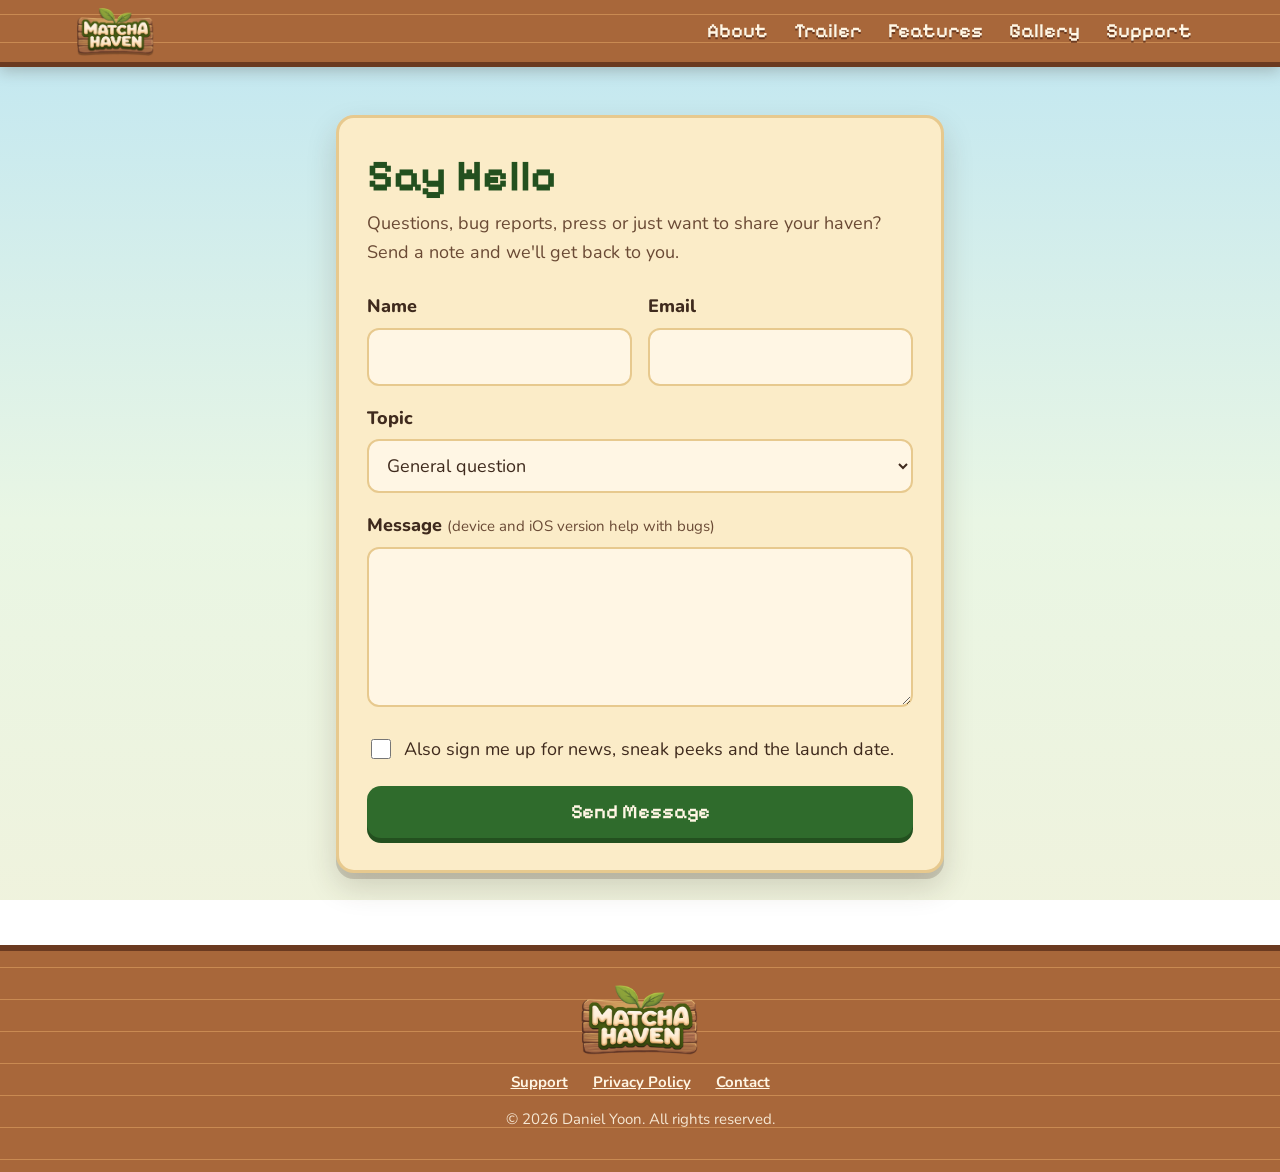
==== contact.html @ 855d6d3d "Add contact form, consistent typography, cleaner phone menu - contact.html: styled form that forward" ====
<!doctype html>
<html lang="en">
<head>
  <meta charset="utf-8">
  <meta name="viewport" content="width=device-width, initial-scale=1">
  <title>Contact · Matcha Haven</title>
  <meta name="description" content="Get in touch with the Matcha Haven team.">
  <meta name="theme-color" content="#7fbf5a">
  <link rel="icon" href="img/icon.png">
  <link rel="preconnect" href="https://fonts.googleapis.com">
  <link rel="preconnect" href="https://fonts.gstatic.com" crossorigin>
  <link href="https://fonts.googleapis.com/css2?family=Nunito:wght@400;700;800&family=Pixelify+Sans:wght@500;600;700&display=swap" rel="stylesheet">
  <link rel="stylesheet" href="style.css">
  <link rel="stylesheet" href="typography.css">
  <style>
    .contact-wrap { max-width: 640px; margin: 48px auto 72px; padding: 0 16px; }
    .contact-card {
      background: var(--parchment);
      border: 3px solid var(--parchment-edge);
      border-radius: var(--radius);
      box-shadow: var(--shadow);
      padding: 32px 28px;
    }
    .contact-card h1 { margin: 0 0 6px; color: var(--leaf-dark); }
    .contact-card .lede { margin: 0 0 24px; color: var(--ink-soft); }
    .field { margin-bottom: 18px; }
    .field label { display: block; font-weight: 800; margin-bottom: 6px; }
    .field .hint { font-weight: 400; color: var(--ink-soft); font-size: 15px; }
    .field input, .field select, .field textarea {
      width: 100%;
      font: inherit;
      color: var(--ink);
      background: var(--cream);
      border: 2px solid var(--parchment-edge);
      border-radius: 12px;
      padding: 12px 14px;
      transition: border-color .15s, box-shadow .15s;
    }
    .field textarea { min-height: 160px; resize: vertical; }
    .field input:focus, .field select:focus, .field textarea:focus {
      outline: none;
      border-color: var(--meadow-dark);
      box-shadow: 0 0 0 4px rgba(127, 191, 90, .3);
    }
    .field input:user-invalid, .field textarea:user-invalid { border-color: #c0533a; }
    .row { display: grid; grid-template-columns: 1fr 1fr; gap: 16px; }
    @media (max-width: 560px) { .row { grid-template-columns: 1fr; } }
    .check { display: flex; gap: 10px; align-items: flex-start; margin: 4px 0 22px; }
    .check input { width: 20px; height: 20px; margin-top: 4px; accent-color: var(--meadow-dark); }
    .hp { position: absolute; left: -9999px; }
    .contact-card button.btn {
      width: 100%; cursor: pointer;
      display: flex; justify-content: center; align-items: center; text-align: center;
      padding: 14px; border-radius: 14px; border: none;
      color: var(--cream); background: var(--leaf);
      box-shadow: 0 5px 0 var(--leaf-dark);
      transition: transform .08s, box-shadow .08s;
    }
    .contact-card button.btn:hover { background: var(--meadow-dark); }
    .contact-card button.btn:active { transform: translateY(4px); box-shadow: 0 1px 0 var(--leaf-dark); }
    .contact-card button.btn:disabled { opacity: .7; cursor: wait; }
    .status { margin-top: 16px; padding: 12px 14px; border-radius: 12px; display: none; font-weight: 700; }
    .status.ok { display: block; background: #e3f3d6; color: var(--leaf-dark); }
    .status.err { display: block; background: #f8dcd2; color: #8a2f1c; }
  </style>
</head>
<body>
<header class="topbar">
  <nav aria-label="Main">
    <a class="home" href="index.html"><img src="img/logo.png" alt="Matcha Haven"></a>
    <button class="menu-button" type="button" aria-expanded="false" aria-controls="links" aria-label="Open menu"><span></span><span></span><span></span></button>
    <div class="links" id="links">
      <a class="link" href="index.html#about">About</a>
      <a class="link" href="index.html#trailer">Trailer</a>
      <a class="link" href="index.html#features">Features</a>
      <a class="link" href="index.html#gallery">Gallery</a>
      <a class="link" href="support.html">Support</a>
    </div>
  </nav>
</header>

<main class="contact-wrap">
  <div class="contact-card">
    <h1>Say Hello</h1>
    <p class="lede">Questions, bug reports, press or just want to share your haven? Send a note and we'll get back to you.</p>

    <form id="contact-form" action="https://formsubmit.co/nordhaus196@gmail.com" method="POST" novalidate>
      <!-- FormSubmit settings -->
      <input type="hidden" name="_subject" value="New Matcha Haven contact message">
      <input type="hidden" name="_template" value="table">
      <input type="hidden" name="_captcha" value="false">
      <input type="text" name="_honey" class="hp" tabindex="-1" autocomplete="off" aria-hidden="true">

      <div class="row">
        <div class="field">
          <label for="name">Name</label>
          <input id="name" name="name" type="text" autocomplete="name" required maxlength="80">
        </div>
        <div class="field">
          <label for="email">Email</label>
          <input id="email" name="email" type="email" autocomplete="email" required maxlength="120">
        </div>
      </div>

      <div class="field">
        <label for="topic">Topic</label>
        <select id="topic" name="topic">
          <option>General question</option>
          <option>Bug report</option>
          <option>TestFlight / beta access</option>
          <option>Press &amp; partnerships</option>
          <option>Feedback &amp; ideas</option>
        </select>
      </div>

      <div class="field">
        <label for="message">Message <span class="hint">(device and iOS version help with bugs)</span></label>
        <textarea id="message" name="message" required minlength="10" maxlength="4000"></textarea>
      </div>

      <label class="check">
        <input type="checkbox" name="updates" value="Yes">
        <span>Also sign me up for news, sneak peeks and the launch date.</span>
      </label>

      <button class="btn" type="submit">Send Message</button>
      <div id="status" class="status" role="status" aria-live="polite"></div>
    </form>
  </div>
</main>

<footer>
  <img src="img/logo.png" alt="Matcha Haven">
  <div>
    <a href="support.html">Support</a>
    <a href="privacy.html">Privacy Policy</a>
    <a href="contact.html">Contact</a>
  </div>
  <p>© 2026 Daniel Yoon. All rights reserved.</p>
</footer>

<script>
  const form = document.getElementById('contact-form');
  const status = document.getElementById('status');
  const btn = form.querySelector('button[type=submit]');

  form.addEventListener('submit', async (e) => {
    e.preventDefault();
    status.className = 'status';
    if (!form.checkValidity()) {
      form.reportValidity();
      return;
    }
    btn.disabled = true;
    btn.textContent = 'Sending…';
    const data = Object.fromEntries(new FormData(form));
    data._replyto = data.email;
    try {
      const res = await fetch('https://formsubmit.co/ajax/nordhaus196@gmail.com', {
        method: 'POST',
        headers: { 'Content-Type': 'application/json', 'Accept': 'application/json' },
        body: JSON.stringify(data)
      });
      const json = await res.json();
      if (!res.ok || json.success === 'false' || json.success === false) throw new Error(json.message);
      form.reset();
      status.textContent = 'Thanks! Your message is on its way. 🍵';
      status.className = 'status ok';
    } catch (err) {
      status.textContent = "Something went wrong sending that. Please try again in a moment.";
      status.className = 'status err';
    } finally {
      btn.disabled = false;
      btn.textContent = 'Send Message';
    }
  });
</script>
<script src="site.js"></script>
</body>
</html>
---- style.css ----
/* Matcha Haven: website styles */

:root {
  --sky-top: #bfe6f2;
  --sky-low: #e9f6e4;
  --meadow: #7fbf5a;
  --meadow-dark: #4f8f3a;
  --leaf: #2f6b2c;
  --leaf-dark: #23501f;
  --cream: #fff6e4;
  --parchment: #fbecc8;
  --parchment-edge: #e7c98e;
  --wood: #a8673a;
  --wood-light: #c98a52;
  --wood-dark: #6b3a20;
  --ink: #3f2a1d;
  --ink-soft: #6a4a35;
  --link: #2f6b2c;
  --shadow: 0 6px 0 rgba(63, 42, 29, 0.18), 0 14px 30px rgba(63, 42, 29, 0.18);
  --radius: 18px;
}

* { box-sizing: border-box; }

html { scroll-behavior: smooth; }

body {
  margin: 0;
  color: var(--ink);
  font: 18px/1.65 "Nunito", -apple-system, BlinkMacSystemFont, "Segoe UI", sans-serif;
  background:
    linear-gradient(180deg, var(--sky-top) 0, var(--sky-low) 520px, #f4f0d8 1200px, #efe6c8 100%);
  background-attachment: fixed;
  min-height: 100vh;
  overflow-x: hidden;
}

img { max-width: 100%; display: block; }

a { color: var(--link); font-weight: 700; }

.pixel, h1, h2, h3 { font-family: "Pixelify Sans", system-ui, sans-serif; }

/* ---------- top bar ---------- */

.topbar {
  position: sticky;
  top: 0;
  z-index: 50;
  background:
    repeating-linear-gradient(180deg, var(--wood) 0 14px, var(--wood-light) 14px 15px, var(--wood) 15px 28px);
  border-bottom: 5px solid var(--wood-dark);
  box-shadow: 0 4px 14px rgba(63, 42, 29, 0.25);
}

.topbar nav {
  max-width: 1160px;
  margin: 0 auto;
  padding: 8px 16px;
  display: flex;
  align-items: center;
  gap: 6px;
}

.topbar .home { margin-right: auto; display: flex; align-items: center; }
.topbar .home img { height: 46px; width: auto; filter: drop-shadow(0 2px 0 rgba(0,0,0,.25)); }

.topbar a.link {
  color: var(--cream);
  text-decoration: none;
  font-family: "Pixelify Sans", system-ui, sans-serif;
  font-size: 20px;
  padding: 6px 12px;
  border-radius: 10px;
  text-shadow: 0 2px 0 var(--wood-dark);
}

.topbar a.link:hover, .topbar a.link:focus-visible { background: rgba(255, 246, 228, 0.18); }

.menu-button {
  display: none;
  position: relative;
  flex: none;
  width: 46px;
  height: 46px;
  padding: 0;
  background: var(--cream);
  border: 3px solid var(--wood-dark);
  border-radius: 12px;
  box-shadow: 0 3px 0 var(--wood-dark);
  cursor: pointer;
}
.menu-button:active { transform: translateY(2px); box-shadow: 0 1px 0 var(--wood-dark); }
.menu-button:focus-visible { outline: 3px solid var(--cream); outline-offset: 2px; }
.menu-button span {
  position: absolute;
  left: 10px;
  right: 10px;
  height: 4px;
  border-radius: 2px;
  background: var(--wood-dark);
  transition: transform .2s ease, opacity .15s ease, top .2s ease;
}
.menu-button span:nth-child(1) { top: 10px; }
.menu-button span:nth-child(2) { top: 18px; }
.menu-button span:nth-child(3) { top: 26px; }
.topbar.open .menu-button span:nth-child(1) { top: 18px; transform: rotate(45deg); }
.topbar.open .menu-button span:nth-child(2) { opacity: 0; }
.topbar.open .menu-button span:nth-child(3) { top: 18px; transform: rotate(-45deg); }

/* ---------- hero ---------- */

.hero {
  position: relative;
  max-width: 1400px;
  margin: 0 auto;
}

.hero-art {
  width: 100%;
  aspect-ratio: 1360 / 706;
  object-fit: cover;
  -webkit-mask-image: linear-gradient(180deg, #000 78%, transparent 100%);
          mask-image: linear-gradient(180deg, #000 78%, transparent 100%);
}

.hero-card {
  position: relative;
  max-width: 760px;
  margin: -90px auto 0;
  padding: 26px 30px 30px;
  text-align: center;
  background: var(--parchment);
  border: 5px solid var(--wood-dark);
  border-radius: var(--radius);
  box-shadow: var(--shadow);
}

.tagline {
  font-family: "Pixelify Sans", system-ui, sans-serif;
  font-size: clamp(30px, 5vw, 44px);
  line-height: 1.1;
  margin: 0 0 10px;
  color: var(--leaf);
  text-shadow: 0 3px 0 rgba(47, 107, 44, 0.18);
}

.hero-card p { margin: 0 auto 18px; max-width: 600px; font-size: 19px; }

.platforms {
  display: inline-block;
  margin-bottom: 18px;
  padding: 4px 14px;
  border-radius: 999px;
  background: var(--leaf);
  color: var(--cream);
  font: 600 16px "Pixelify Sans", system-ui, sans-serif;
  letter-spacing: 0.5px;
}

.buttons { display: flex; flex-wrap: wrap; gap: 12px; justify-content: center; }

.btn {
  display: inline-flex;
  align-items: center;
  gap: 8px;
  padding: 12px 22px;
  font: 600 21px "Pixelify Sans", system-ui, sans-serif;
  text-decoration: none;
  border-radius: 14px;
  border: 4px solid var(--leaf-dark);
  background: #5aa84a;
  color: #fff;
  box-shadow: 0 5px 0 var(--leaf-dark);
  transition: transform .08s ease, box-shadow .08s ease;
}

.btn:hover { transform: translateY(-2px); box-shadow: 0 7px 0 var(--leaf-dark); }
.btn:active { transform: translateY(3px); box-shadow: 0 2px 0 var(--leaf-dark); }

.btn.wood { background: var(--wood-light); border-color: var(--wood-dark); box-shadow: 0 5px 0 var(--wood-dark); }
.btn.wood:hover { box-shadow: 0 7px 0 var(--wood-dark); }

/* ---------- sections ---------- */

main { max-width: 1160px; margin: 0 auto; padding: 0 16px 40px; }

section { margin-top: 72px; scroll-margin-top: 90px; }

/* A wooden sign, like the logo's. */
.sign {
  display: table;
  margin: 0 auto 28px;
  padding: 10px 28px 12px;
  font-family: "Pixelify Sans", system-ui, sans-serif;
  font-size: clamp(28px, 4.4vw, 40px);
  line-height: 1.1;
  color: var(--cream);
  text-align: center;
  background:
    repeating-linear-gradient(180deg, var(--wood-light) 0 16px, var(--wood) 16px 18px);
  border: 5px solid var(--wood-dark);
  border-radius: 14px;
  box-shadow: var(--shadow);
  text-shadow:
    -3px 0 var(--leaf-dark), 3px 0 var(--leaf-dark), 0 -3px var(--leaf-dark), 0 3px var(--leaf-dark),
    -2px -2px var(--leaf-dark), 2px 2px var(--leaf-dark), -2px 2px var(--leaf-dark), 2px -2px var(--leaf-dark);
}

.parchment {
  background: var(--parchment);
  border: 5px solid var(--wood-dark);
  border-radius: var(--radius);
  box-shadow: var(--shadow);
}

.about {
  display: grid;
  grid-template-columns: 1.05fr 1fr;
  gap: 28px;
  align-items: center;
  padding: 28px;
}

.about p { margin: 0 0 14px; }
.about p:last-child { margin-bottom: 0; }
.about .lead { font-size: 21px; font-weight: 700; color: var(--leaf); }

.framed {
  border: 6px solid var(--wood-dark);
  border-radius: 14px;
  overflow: hidden;
  background: var(--wood-dark);
  box-shadow: var(--shadow);
}

.framed img { width: 100%; image-rendering: pixelated; }

/* ---------- trailer ---------- */

.trailer-frame {
  max-width: 980px;
  margin: 0 auto;
  padding: 10px;
  background:
    repeating-linear-gradient(90deg, var(--wood) 0 22px, var(--wood-light) 22px 24px);
  border: 5px solid var(--wood-dark);
  border-radius: 20px;
  box-shadow: var(--shadow);
}

.trailer-frame video {
  display: block;
  width: 100%;
  aspect-ratio: 16 / 9;
  border-radius: 10px;
  background: #1d140e;
}

/* ---------- features ---------- */

.features {
  display: grid;
  grid-template-columns: repeat(3, 1fr);
  gap: 22px;
}

.feature {
  overflow: hidden;
  display: flex;
  flex-direction: column;
}

.feature img {
  width: 100%;
  aspect-ratio: 16 / 10;
  object-fit: cover;
  image-rendering: pixelated;
  border-bottom: 5px solid var(--wood-dark);
}

.feature .body { padding: 16px 18px 20px; }
.feature h3 { margin: 0 0 6px; font-size: 25px; color: var(--leaf); line-height: 1.15; }
.feature p { margin: 0; font-size: 17px; color: var(--ink-soft); }

/* ---------- gallery ---------- */

.gallery {
  display: grid;
  grid-template-columns: repeat(3, 1fr);
  gap: 14px;
}

.gallery button {
  padding: 0;
  border: 5px solid var(--wood-dark);
  border-radius: 12px;
  overflow: hidden;
  cursor: zoom-in;
  background: var(--wood-dark);
  box-shadow: 0 5px 0 rgba(63, 42, 29, 0.2);
  transition: transform .12s ease;
}

.gallery button:hover, .gallery button:focus-visible { transform: translateY(-3px) rotate(-0.4deg); }

.gallery img {
  width: 100%;
  aspect-ratio: 16 / 9;
  object-fit: cover;
  image-rendering: pixelated;
}

.lightbox {
  border: 0;
  padding: 0;
  background: transparent;
  max-width: min(1200px, 94vw);
  width: 100%;
}

.lightbox::backdrop { background: rgba(28, 20, 14, 0.82); }

.lightbox img {
  width: 100%;
  max-height: calc(100vh - 110px);
  object-fit: contain;
  border: 6px solid var(--wood-dark);
  border-radius: 14px;
  image-rendering: pixelated;
  background: var(--wood-dark);
}

.lightbox .controls {
  display: flex;
  justify-content: space-between;
  align-items: center;
  margin-top: 12px;
  gap: 10px;
}

.lightbox .caption {
  color: var(--cream);
  font: 600 20px "Pixelify Sans", system-ui, sans-serif;
  text-align: center;
  flex: 1;
}

.lightbox button {
  font: 600 20px "Pixelify Sans", system-ui, sans-serif;
  background: var(--cream);
  color: var(--wood-dark);
  border: 4px solid var(--wood-dark);
  border-radius: 12px;
  padding: 6px 16px;
  cursor: pointer;
}

/* ---------- newsletter band ---------- */

.band {
  margin-top: 80px;
  padding: 34px 24px;
  text-align: center;
  background:
    radial-gradient(circle at 15% 30%, rgba(255,255,255,.12) 0 2px, transparent 3px) 0 0 / 26px 26px,
    linear-gradient(180deg, var(--meadow), var(--meadow-dark));
  border: 5px solid var(--leaf-dark);
  border-radius: var(--radius);
  box-shadow: var(--shadow);
  color: #fff;
}

.band h2 {
  margin: 0 0 8px;
  font-size: clamp(28px, 4vw, 38px);
  text-shadow: 0 3px 0 var(--leaf-dark);
}

.band p { margin: 0 auto 18px; max-width: 560px; font-size: 19px; }

/* ---------- plain pages (privacy, support) ---------- */

.page {
  max-width: 820px;
  margin: 40px auto 0;
  padding: 30px 34px 34px;
}

.page h1 {
  margin: 0 0 4px;
  font-size: clamp(34px, 5vw, 46px);
  color: var(--leaf);
  line-height: 1.1;
}

.page h2 { margin: 30px 0 6px; font-size: 26px; color: var(--wood-dark); }
.page h3 { margin: 22px 0 4px; font-size: 21px; color: var(--leaf); }
.page p { margin: 0 0 12px; }
.page .updated { color: var(--ink-soft); font-style: italic; }

.note {
  background: #e6f2d6;
  border: 3px solid #9cc47f;
  border-radius: 12px;
  padding: 12px 16px;
  margin: 14px 0;
}

/* ---------- footer ---------- */

footer {
  margin-top: 70px;
  padding: 34px 16px 40px;
  text-align: center;
  color: var(--cream);
  background:
    repeating-linear-gradient(180deg, var(--wood) 0 16px, var(--wood-light) 16px 17px, var(--wood) 17px 32px);
  border-top: 6px solid var(--wood-dark);
}

footer img { height: 70px; width: auto; margin: 0 auto 12px; }
footer a { color: var(--cream); margin: 0 10px; }
footer p { margin: 10px 0 0; font-size: 15px; opacity: .9; }

/* ---------- bees ---------- */

.bee {
  position: absolute;
  width: 40px;
  pointer-events: none;
  image-rendering: pixelated;
  animation: buzz 7s ease-in-out infinite;
  z-index: 2;
}

.bee.b1 { left: 4%; top: 62%; animation-duration: 6.5s; }
.bee.b2 { left: 52%; top: 8%; width: 34px; animation-duration: 8s; animation-delay: -2s; }
.bee.b3 { right: 5%; top: 30%; animation-duration: 7.5s; animation-delay: -4s; }

@keyframes buzz {
  0%, 100% { transform: translate(0, 0) rotate(-4deg); }
  25% { transform: translate(18px, -14px) rotate(4deg); }
  50% { transform: translate(36px, 4px) rotate(-2deg); }
  75% { transform: translate(14px, 12px) rotate(3deg); }
}

@media (prefers-reduced-motion: reduce) {
  .bee { animation: none; }
  html { scroll-behavior: auto; }
}

/* ---------- smaller screens ---------- */

@media (max-width: 900px) {
  .features, .gallery { grid-template-columns: repeat(2, 1fr); }
  .about { grid-template-columns: 1fr; }
}

@media (max-width: 640px) {
  body { font-size: 17px; }
  .menu-button { display: block; }
  .topbar nav { position: relative; }
  .topbar .links {
    display: none;
    position: absolute;
    top: calc(100% + 5px);
    left: 0;
    right: 0;
    flex-direction: column;
    padding: 6px 16px 12px;
    background: var(--wood);
    border-bottom: 5px solid var(--wood-dark);
    box-shadow: 0 12px 24px rgba(63, 42, 29, 0.3);
  }
  .topbar.open .links { display: flex; }
  .topbar .links a.link {
    padding: 14px 8px;
    border-radius: 0;
    border-bottom: 2px solid rgba(255, 246, 228, 0.18);
  }
  .topbar .links a.link:last-child { border-bottom: none; }
  .topbar .links a.link:hover, .topbar .links a.link:focus-visible { background: rgba(255, 246, 228, 0.12); border-radius: 10px; }
  .topbar .home img { height: 38px; }
  .hero-card { margin: -40px 16px 0; padding: 20px 18px 22px; }
  .features, .gallery { grid-template-columns: 1fr; }
  .about { padding: 18px; }
  .page { padding: 22px 18px 24px; margin-top: 24px; }
  .bee { width: 30px; }
  .bee.b2 { display: none; }
}

@media (min-width: 641px) {
  .topbar .links { display: flex; gap: 2px; }
}
---- typography.css ----
/* Matcha Haven: consistent typography
   Link this AFTER style.css on every page:
   <link rel="stylesheet" href="typography.css">
   Rule of thumb: Pixelify Sans = headings + buttons/nav only. Nunito = everything you read. */

:root {
  --font-pixel: "Pixelify Sans", "Nunito", sans-serif;
  --font-body: "Nunito", -apple-system, BlinkMacSystemFont, "Segoe UI", sans-serif;

  /* one type scale, used everywhere */
  --text-sm: 15px;
  --text-base: 18px;
  --text-lg: 20px;
  --h3: 24px;
  --h2: 32px;
  --h1: 44px;
}

body {
  font-family: var(--font-body);
  font-size: var(--text-base);
  line-height: 1.65;
}

/* Headings: pixel font, same weight, clear size steps */
h1, h2, h3 {
  font-family: var(--font-pixel);
  font-weight: 700;
  line-height: 1.2;
  letter-spacing: 0;
  text-transform: none;
}
h1 { font-size: clamp(32px, 6vw, var(--h1)); }
h2 { font-size: clamp(26px, 4.5vw, var(--h2)); }
h3 { font-size: var(--h3); }

/* All readable text: same font, size and weight */
p, li, td, th, label, input, select, textarea {
  font-family: var(--font-body);
  font-size: var(--text-base);
  font-weight: 400;
}

/* The one lead/intro paragraph per section: slightly larger, not bold */
section > h2 + p,
.hero p:first-of-type {
  font-size: var(--text-lg);
  font-weight: 400;
}

/* Buttons and main nav: pixel font, one size, one weight */
.btn, button, .topbar .link, .menu-button {
  font-family: var(--font-pixel);
  font-size: var(--text-lg);
  font-weight: 600;
  letter-spacing: 0;
}

/* Inline links inside text inherit the text around them */
p a, li a {
  font-family: inherit;
  font-size: inherit;
  font-weight: 700;
}

/* Overrides for one-off sizes in style.css */
.tagline { font-size: clamp(32px, 6vw, var(--h1)); }
.sign, .band h2 { font-size: clamp(26px, 4.5vw, var(--h2)); }
.feature h3 { font-size: var(--h3); }
.hero-card p, .feature p, .band p { font-size: var(--text-base); font-weight: 400; }
.about .lead { font-size: var(--text-lg); font-weight: 400; }
.btn, .menu-button, .lightbox button, .lightbox .caption, .platforms {
  font-family: var(--font-pixel);
  font-size: var(--text-lg);
  font-weight: 600;
}
.topbar a.link { font-size: var(--text-lg); font-weight: 600; }

/* Footer */
footer a, footer p {
  font-family: var(--font-body);
  font-size: var(--text-sm);
}
footer a { font-weight: 700; }
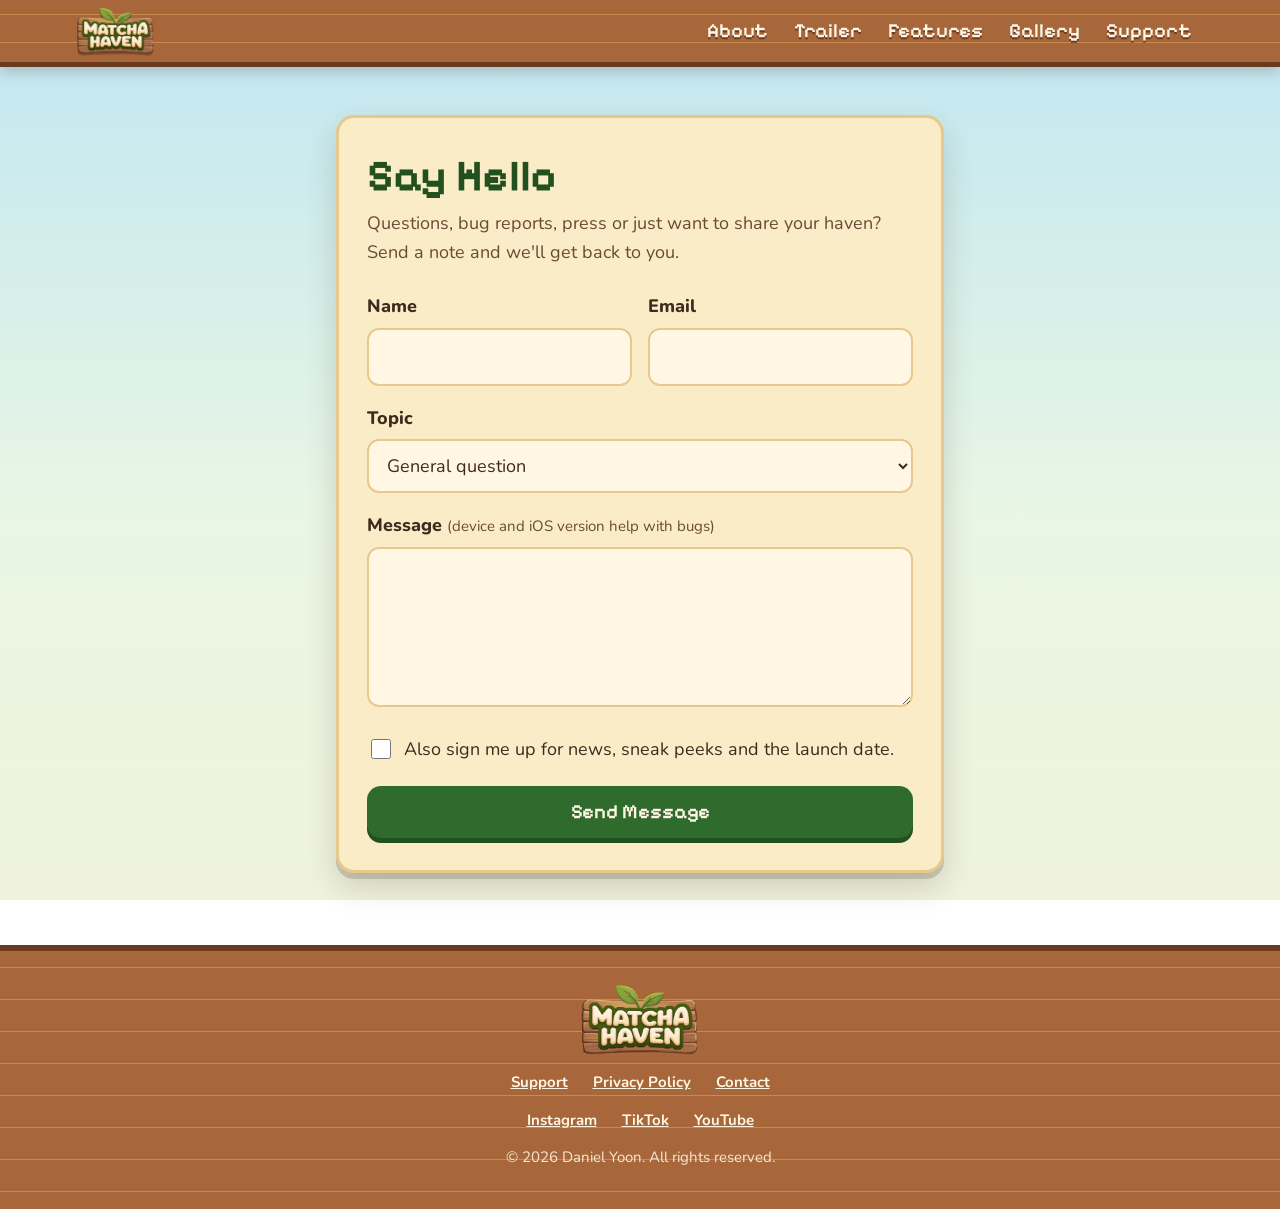
==== commit c1be69a7: "Footer links to the Someday Made Instagram, TikTok and YouTube on every page Co-Authored-By: Claude " ====
--- a/contact.html
+++ b/contact.html
@@ -84,7 +84,7 @@
     <h1>Say Hello</h1>
     <p class="lede">Questions, bug reports, press or just want to share your haven? Send a note and we'll get back to you.</p>
 
-    <form id="contact-form" action="https://formsubmit.co/nordhaus196@gmail.com" method="POST" novalidate>
+    <form id="contact-form" action="https://formsubmit.co/somedaymade@gmail.com" method="POST" novalidate>
       <!-- FormSubmit settings -->
       <input type="hidden" name="_subject" value="New Matcha Haven contact message">
       <input type="hidden" name="_template" value="table">
@@ -136,6 +136,11 @@
     <a href="privacy.html">Privacy Policy</a>
     <a href="contact.html">Contact</a>
   </div>
+  <div class="socials">
+    <a href="https://www.instagram.com/someday_made/" target="_blank" rel="noopener">Instagram</a>
+    <a href="https://www.tiktok.com/@someday_made" target="_blank" rel="noopener">TikTok</a>
+    <a href="https://www.youtube.com/@somedaymadestudios" target="_blank" rel="noopener">YouTube</a>
+  </div>
   <p>© 2026 Daniel Yoon. All rights reserved.</p>
 </footer>
 
@@ -156,18 +161,18 @@
     const data = Object.fromEntries(new FormData(form));
     data._replyto = data.email;
     try {
-      const res = await fetch('https://formsubmit.co/ajax/nordhaus196@gmail.com', {
+      const res = await fetch('https://formsubmit.co/ajax/somedaymade@gmail.com', {
         method: 'POST',
         headers: { 'Content-Type': 'application/json', 'Accept': 'application/json' },
         body: JSON.stringify(data)
       });
       const json = await res.json();
-      if (!res.ok || json.success === 'false' || json.success === false) throw new Error(json.message);
+      if (!res.ok || json.success === 'false' || json.success === false) throw new Error(json.message || '');
       form.reset();
       status.textContent = 'Thanks! Your message is on its way. 🍵';
       status.className = 'status ok';
     } catch (err) {
-      status.textContent = "Something went wrong sending that. Please try again in a moment.";
+      status.textContent = err.message || "Something went wrong sending that. Please try again in a moment.";
       status.className = 'status err';
     } finally {
       btn.disabled = false;
--- a/style.css
+++ b/style.css
@@ -249,8 +249,9 @@
   box-shadow: var(--shadow);
 }
 
-.trailer-frame video {
+.trailer-frame iframe {
   display: block;
+  border: 0;
   width: 100%;
   aspect-ratio: 16 / 9;
   border-radius: 10px;
@@ -421,6 +422,7 @@
 
 footer img { height: 70px; width: auto; margin: 0 auto 12px; }
 footer a { color: var(--cream); margin: 0 10px; }
+footer .socials { margin-top: 8px; }
 footer p { margin: 10px 0 0; font-size: 15px; opacity: .9; }
 
 /* ---------- bees ---------- */
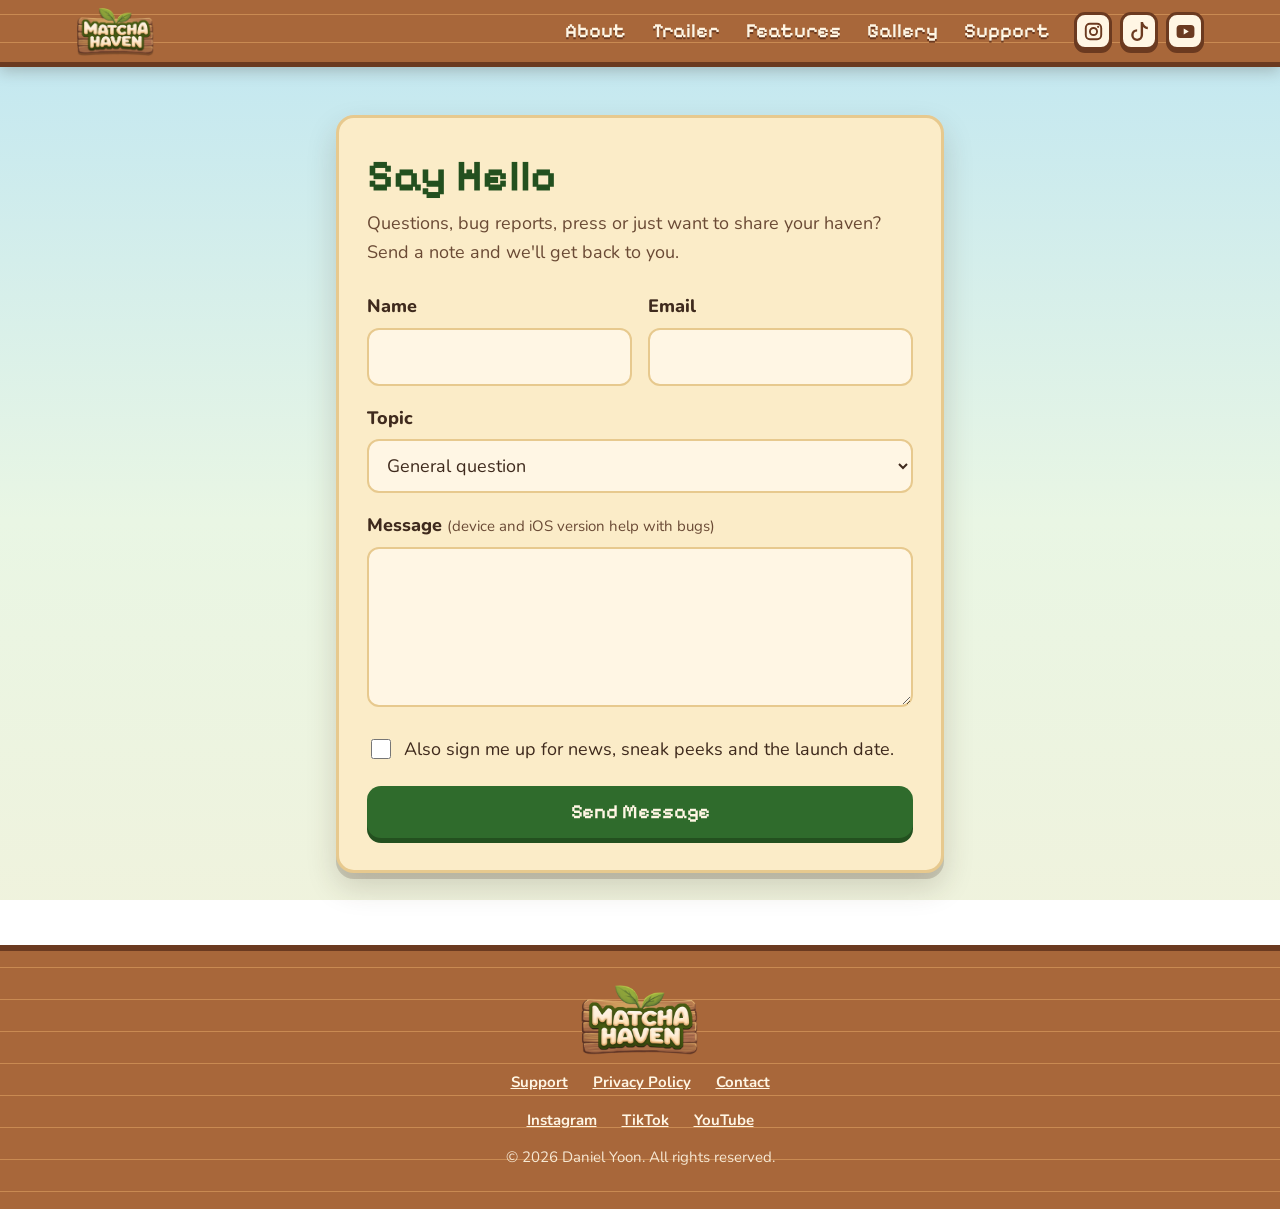
==== commit 18ca5eb9: "Full-screen hero: the cafe art fills the window, the menu floats over it, petals and steam drift, an" ====
--- a/contact.html
+++ b/contact.html
@@ -75,6 +75,11 @@
       <a class="link" href="index.html#features">Features</a>
       <a class="link" href="index.html#gallery">Gallery</a>
       <a class="link" href="support.html">Support</a>
+      <div class="nav-socials">
+        <a href="https://www.instagram.com/someday_made/" target="_blank" rel="noopener" aria-label="Instagram"><svg viewBox="0 0 16 16" aria-hidden="true"><rect x="1.5" y="1.5" width="13" height="13" rx="3.5" fill="none" stroke="currentColor" stroke-width="1.6"/><circle cx="8" cy="8" r="3" fill="none" stroke="currentColor" stroke-width="1.6"/><circle cx="11.9" cy="4.1" r=".95" fill="currentColor"/></svg></a>
+        <a href="https://www.tiktok.com/@someday_made" target="_blank" rel="noopener" aria-label="TikTok"><svg viewBox="0 0 16 16" aria-hidden="true"><path fill="currentColor" d="M9 0h1.98c.144.715.54 1.617 1.235 2.512C12.895 3.389 13.797 4 15 4v2c-1.753 0-3.07-.814-4-1.829V11a5 5 0 1 1-5-5v2a3 3 0 1 0 3 3z"/></svg></a>
+        <a href="https://www.youtube.com/@somedaymadestudios" target="_blank" rel="noopener" aria-label="YouTube"><svg viewBox="0 0 16 16" aria-hidden="true"><path fill="currentColor" fill-rule="evenodd" d="M3.5 2.5h9a3 3 0 0 1 3 3v5a3 3 0 0 1-3 3h-9a3 3 0 0 1-3-3v-5a3 3 0 0 1 3-3zM6.5 5.5v5l4.3-2.5z"/></svg></a>
+      </div>
     </div>
   </nav>
 </header>
--- a/style.css
+++ b/style.css
@@ -495,3 +495,205 @@
 @media (min-width: 641px) {
   .topbar .links { display: flex; gap: 2px; }
 }
+
+/* ---------- social icons in the menu ---------- */
+
+.nav-socials { display: flex; align-items: center; gap: 8px; margin-left: 10px; }
+
+.nav-socials a {
+  display: grid;
+  place-items: center;
+  width: 38px;
+  height: 38px;
+  color: var(--wood-dark);
+  background: var(--cream);
+  border: 3px solid var(--wood-dark);
+  border-radius: 11px;
+  box-shadow: 0 3px 0 var(--wood-dark);
+  transition: transform .08s ease, box-shadow .08s ease, color .12s ease;
+}
+.nav-socials a:hover, .nav-socials a:focus-visible { transform: translateY(-2px); box-shadow: 0 5px 0 var(--wood-dark); color: var(--leaf); }
+.nav-socials a:active { transform: translateY(2px); box-shadow: 0 1px 0 var(--wood-dark); }
+.nav-socials svg { width: 19px; height: 19px; display: block; }
+
+/* ---------- the hero card, as a wooden sign ---------- */
+
+.hero-clip { position: relative; }
+.hero-stage { position: relative; }
+.hero-art { display: block; width: 100%; }
+
+.hero .hero-card {
+  z-index: 3;
+  max-width: 760px;
+  padding: 18px 28px 22px;
+  background: repeating-linear-gradient(180deg, var(--wood-light) 0 22px, var(--wood) 22px 24px);
+}
+
+.hero .tagline {
+  margin: 0 0 12px;
+  color: var(--cream);
+  text-shadow:
+    -3px 0 var(--leaf-dark), 3px 0 var(--leaf-dark), 0 -3px var(--leaf-dark), 0 3px var(--leaf-dark),
+    -2px -2px var(--leaf-dark), 2px 2px var(--leaf-dark), -2px 2px var(--leaf-dark), 2px -2px var(--leaf-dark);
+}
+
+.follow { position: relative; display: flex; }
+.follow .btn { cursor: pointer; }
+
+.follow-pop {
+  position: absolute;
+  z-index: 5;
+  left: 50%;
+  bottom: calc(100% + 14px);
+  transform: translateX(-50%);
+  width: 196px;
+  padding: 6px;
+  background: var(--parchment);
+  border: 4px solid var(--wood-dark);
+  border-radius: 14px;
+  box-shadow: var(--shadow);
+}
+.follow-pop[hidden] { display: none; }
+.follow-pop a {
+  display: flex;
+  align-items: center;
+  gap: 12px;
+  padding: 9px 12px;
+  color: var(--ink);
+  text-decoration: none;
+  border-radius: 9px;
+  font: 600 19px "Pixelify Sans", system-ui, sans-serif;
+}
+.follow-pop a:hover, .follow-pop a:focus-visible { background: rgba(107, 58, 32, 0.14); }
+.follow-pop svg { width: 20px; height: 20px; flex: none; color: var(--wood-dark); }
+
+/* ---------- gentle motion ---------- */
+
+.hero-clip { overflow: hidden; }
+
+.petal {
+  position: absolute;
+  top: -30px;
+  width: var(--size, 10px);
+  height: var(--size, 10px);
+  pointer-events: none;
+  background: #fff3ec;
+  border-radius: 75% 0 75% 0;
+  opacity: .9;
+  box-shadow: inset -1px -1px 0 rgba(226, 164, 164, .75);
+  animation: petal-fall 16s linear infinite;
+}
+.petal.leaf { background: #8cc266; box-shadow: inset -1px -1px 0 rgba(47, 107, 44, .6); }
+
+@keyframes petal-fall {
+  0% { transform: translate3d(0, -40px, 0) rotate(0deg); }
+  50% { transform: translate3d(var(--drift, 80px), 52vh, 0) rotate(200deg); }
+  100% { transform: translate3d(calc(var(--drift, 80px) * .4), 108vh, 0) rotate(400deg); }
+}
+
+.steam {
+  position: absolute;
+  left: 55.9%;
+  top: 27.5%;
+  width: 1.1%;
+  aspect-ratio: 1;
+  border-radius: 50%;
+  background: rgba(255, 255, 255, .85);
+  filter: blur(4px);
+  opacity: 0;
+  pointer-events: none;
+  animation: steam-rise 4.8s ease-out infinite;
+}
+.steam.s2 { animation-delay: -1.6s; left: 56.4%; }
+.steam.s3 { animation-delay: -3.2s; left: 55.5%; }
+
+@keyframes steam-rise {
+  0% { transform: translate(0, 0) scale(.55); opacity: 0; }
+  20% { opacity: .75; }
+  100% { transform: translate(14px, -520%) scale(1.7); opacity: 0; }
+}
+
+@media (prefers-reduced-motion: reduce) {
+  .petal, .steam { display: none; }
+}
+
+/* ---------- full-screen hero on computers and tablets ---------- */
+
+@media (min-width: 641px) and (min-aspect-ratio: 5/4) {
+  .topbar.over-hero {
+    position: fixed;
+    left: 0;
+    right: 0;
+    background: linear-gradient(180deg, rgba(36, 22, 12, .62), rgba(36, 22, 12, 0));
+    border-bottom: 0;
+    box-shadow: none;
+  }
+  .topbar.over-hero::before {
+    content: "";
+    position: absolute;
+    z-index: -1;
+    inset: 0;
+    background: repeating-linear-gradient(180deg, var(--wood) 0 14px, var(--wood-light) 14px 15px, var(--wood) 15px 28px);
+    border-bottom: 5px solid var(--wood-dark);
+    box-shadow: 0 4px 14px rgba(63, 42, 29, 0.25);
+    opacity: 0;
+    transition: opacity .25s ease;
+  }
+  .topbar.over-hero.scrolled::before { opacity: 1; }
+  .topbar.over-hero .home { transition: opacity .25s ease, visibility .25s; }
+  .topbar.over-hero:not(.scrolled) .home { opacity: 0; visibility: hidden; }
+
+  .hero {
+    --hero-h: max(100vh, 560px);
+    --stage-w: max(100vw, calc(var(--hero-h) * 1.9268));
+    max-width: none;
+    height: var(--hero-h);
+  }
+  .hero-clip {
+    position: absolute;
+    inset: 0;
+    -webkit-mask-image: linear-gradient(180deg, #000 calc(100% - 70px), transparent 100%);
+            mask-image: linear-gradient(180deg, #000 calc(100% - 70px), transparent 100%);
+  }
+  .hero-stage {
+    position: absolute;
+    top: 0;
+    left: calc((100vw - var(--stage-w)) * .2);
+    width: var(--stage-w);
+    transform: translate3d(var(--px, 0), var(--py, 0), 0) scale(1.03);
+    transition: transform .5s ease-out;
+    will-change: transform;
+  }
+  .hero-art {
+    aspect-ratio: auto;
+    height: auto;
+    -webkit-mask-image: none;
+            mask-image: none;
+  }
+  .hero .hero-card {
+    position: absolute;
+    left: 50%;
+    bottom: 54px;
+    width: calc(100% - 48px);
+    margin: 0;
+    transform: translateX(-50%);
+  }
+}
+
+/* The menu has less room just above phone size. */
+@media (min-width: 641px) and (max-width: 800px) {
+  .topbar nav a.link { padding: 6px 5px; font-size: 17px; }
+  .nav-socials { gap: 5px; margin-left: 4px; }
+  .nav-socials a { width: 32px; height: 32px; }
+  .nav-socials svg { width: 16px; height: 16px; }
+}
+
+@media (max-width: 640px) {
+  .nav-socials { margin: 12px 8px 4px; gap: 12px; }
+  .hero .hero-card { padding: 16px 16px 20px; }
+  .hero .tagline { font-size: 28px; }
+  .hero .platforms { font-size: 15px; margin-bottom: 14px; }
+  .hero .buttons { gap: 8px; flex-wrap: nowrap; }
+  .hero .btn { padding: 9px 11px; font-size: 16px; white-space: nowrap; }
+  .follow-pop { bottom: calc(100% + 10px); }
+}
